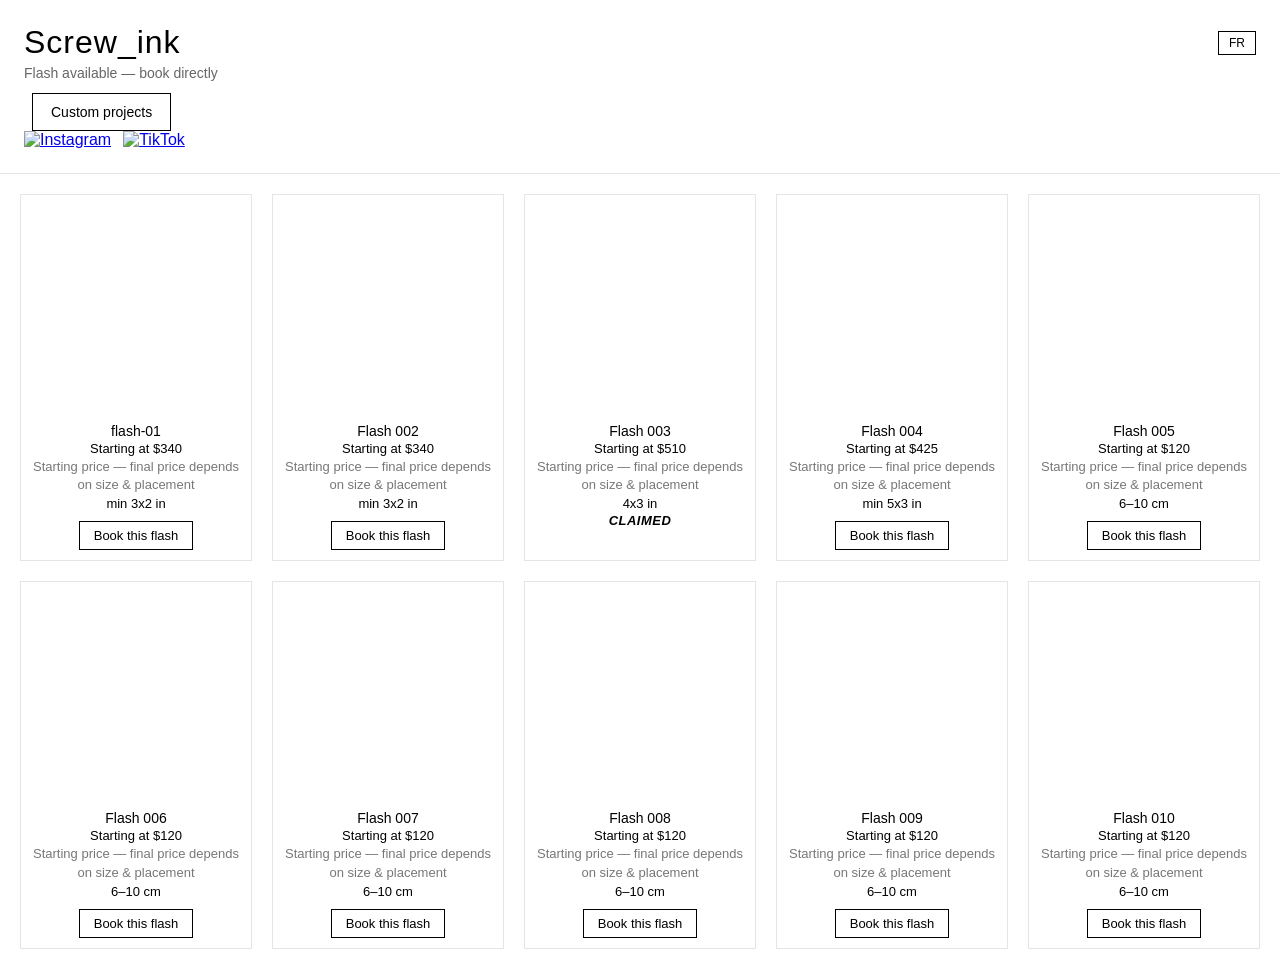
==== index.html @ 3cdb244e "Refactor header and social links in index.html" ====
<!DOCTYPE html>
<html lang="en">
<head>
  <meta charset="UTF-8" />
  <title>Screw_ink — Flash</title>
  <meta name="viewport" content="width=device-width, initial-scale=1.0" />
  <link rel="stylesheet" href="style.css" />
</head>
<body>

<header>
  <!-- TOP ROW: NAME + LANGUAGE -->
  <div class="header-top">
    <h1>Screw_ink</h1>
    <button id="lang-toggle" class="lang-btn">FR</button>
  </div>

  <p id="subtitle">Flash available — book directly</p>

  <!-- ROW: CUSTOM PROJECTS + SOCIALS -->
  <div class="header-buttons header-row">
    <a
      href="https://tally.so/r/nrgLG5"
      target="_blank"
      class="custom-btn custom-btn--primary"
      id="customBtn"
    >
      Custom projects
    </a>

    <div class="social-links">
      <!-- Instagram -->
      <a href="https://www.instagram.com/screw_ink" target="_blank" aria-label="Instagram">
        <img
          src="https://upload.wikimedia.org/wikipedia/commons/9/95/Instagram_logo_2022.svg"
          alt="Instagram"
          class="social-icon"
        />
      </a>

      <!-- TikTok -->
      <a href="https://www.tiktok.com/@screw_ink" target="_blank" aria-label="TikTok">
        <img
          src="https://upload.wikimedia.org/wikipedia/commons/a/a9/TikTok_logo.svg"
          alt="TikTok"
          class="social-icon"
        />
      </a>
    </div>
  </div>
</header>

<main>
  <div id="flash-container" class="flash-grid"></div>
</main>

<!-- IMAGE MODAL -->
<div id="image-modal" class="modal">
  <span class="close">&times;</span>
  <img class="modal-img" id="modal-img">
</div>

<script>
  /* =========================
     LANGUAGE + TRANSLATIONS
  ========================= */
  let currentLang = "en";

  const translations = {
    en: {
      subtitle: "Flash available — book directly",
      custom: "Custom projects",
      priceNote: "Starting price — final price depends on size & placement",
      bookThis: "Book this flash",
      claimed: "CLAIMED"
    },
    fr: {
      subtitle: "Flash disponible — réservation directe",
      custom: "Projets personnalisés",
      priceNote: "Prix de départ — le prix final dépend de la taille et de l’emplacement",
      bookThis: "Réserver ce flash",
      claimed: "RÉSERVÉ"
    }
  };

  /* =========================
     LOAD FLASH
  ========================= */
  function loadFlash() {
    fetch("./flash.json")
      .then(res => res.json())
      .then(data => {
        const container = document.getElementById("flash-container");
        container.innerHTML = "";

        data.forEach(flash => {
          const isClaimed = flash.status.toLowerCase() === "claimed";

          const card = document.createElement("div");
          card.className = "flash-card";

          const img = document.createElement("img");
          img.src = `./flash/${flash.image}`;
          img.alt = flash.name;
          img.className = "flash-img";
          img.loading = "lazy";
          img.decoding = "async";

          img.addEventListener("click", () => {
            document.getElementById("modal-img").src = img.src;
            document.getElementById("image-modal").style.display = "flex";
          });

          const info = document.createElement("div");
          info.className = "flash-info";
          info.innerHTML = `
            <h3>${flash.name}</h3>

            <p class="price">${flash.price}</p>

            <p class="price-note">
              ${translations[currentLang].priceNote}
            </p>

            <p>${flash.size}</p>

            <p class="status ${isClaimed ? "claimed" : ""}">
              ${isClaimed ? translations[currentLang].claimed : ""}
            </p>

            ${
              !isClaimed
                ? `<a href="booking.html" target="_blank" class="book-btn">
                     ${translations[currentLang].bookThis}
                   </a>`
                : ""
            }
          `;

          card.appendChild(img);
          card.appendChild(info);
          container.appendChild(card);
        });
      });
  }

  loadFlash();

  /* =========================
     LANGUAGE TOGGLE
  ========================= */
  document.getElementById("lang-toggle").addEventListener("click", () => {
    currentLang = currentLang === "en" ? "fr" : "en";

    document.getElementById("lang-toggle").innerText =
      currentLang === "en" ? "FR" : "EN";

    document.getElementById("subtitle").innerText =
      translations[currentLang].subtitle;

    document.getElementById("customBtn").innerText =
      translations[currentLang].custom;

    loadFlash();
  });

  /* =========================
     MODAL CLOSE
  ========================= */
  const modal = document.getElementById("image-modal");
  const closeBtn = document.querySelector(".close");

  closeBtn.onclick = () => modal.style.display = "none";
  modal.onclick = e => {
    if (e.target === modal) modal.style.display = "none";
  };
</script>

</body>
</html>
---- style.css ----
* {
  box-sizing: border-box;
}

body {
  margin: 0;
  font-family: -apple-system, BlinkMacSystemFont, "Helvetica Neue", Arial, sans-serif;
  background: #ffffff;
  color: #000000;
}

/* HEADER */
header {
  padding: 24px;
  border-bottom: 1px solid #e5e5e5;
}

header h1 {
  margin: 0;
  font-weight: 400;
  letter-spacing: 1px;
}

header p {
  margin: 4px 0 0;
  font-size: 14px;
  color: #666;
}

/* GRID */
.flash-grid {
  display: grid;
  grid-template-columns: repeat(auto-fill, minmax(220px, 1fr));
  gap: 20px;
  padding: 20px;
}
.price-note {
  margin-top: 2px;
  font-size: 12px;
  color: #777;
  line-height: 1.4;
}
/* CARD */
.flash-card {
  border: 1px solid #e5e5e5;
  padding: 10px;
  background: #fff;
}

/* IMAGE */
.flash-img {
  width: 100%;
  height: auto;
  display: block;
  cursor: pointer;
}

/* INFO */
.flash-info {
  margin-top: 8px;
  text-align: center;
}

.flash-info h3 {
  margin: 6px 0 2px;
  font-size: 14px;
  font-weight: 400;
}

.flash-info p {
  margin: 2px 0;
  font-size: 13px;
}

.status {
  font-style: italic;
  color: #777;
}

/* BOOK BUTTON */
.book-btn {
  display: inline-block;
  margin-top: 8px;
  padding: 6px 14px;
  font-size: 13px;
  text-decoration: none;
  color: #000;
  border: 1px solid #000;
  transition: background 0.2s ease, color 0.2s ease;
}

.book-btn:hover {
  background: #000;
  color: #fff;
}

/* MODAL OVERLAY */
.modal {
  display: none;
  position: fixed;
  inset: 0;
  background: rgba(0,0,0,0.85);
  justify-content: center;
  align-items: center;
  z-index: 1000;
}

/* MODAL IMAGE */
.modal-img {
  max-width: 90%;
  max-height: 90%;
  box-shadow: 0 0 30px rgba(0,0,0,0.5);
}

/* CLOSE BUTTON */
.close {
  position: absolute;
  top: 20px;
  right: 24px;
  color: white;
  font-size: 32px;
  cursor: pointer;
}
.header-buttons {
  margin-top: 12px;
}

.custom-btn {
  display: inline-block;
  margin-left: 8px;
  padding: 6px 14px;
  font-size: 13px;
  text-decoration: none;
  color: #666;
  border: 1px solid #ccc;
}

.custom-btn:hover {
  background: #000;
  color: #fff;
  border-color: #000;
}
/* HEADER TOP */
.header-top {
  display: flex;
  justify-content: space-between;
  align-items: center;
}

/* LANGUAGE BUTTON */
.lang-btn {
  border: 1px solid #000;
  background: transparent;
  padding: 4px 10px;
  font-size: 12px;
  cursor: pointer;
}

.lang-btn:hover {
  background: #000;
  color: #fff;
}
/* Prevent layout jump + lighter thumbnail rendering */
.flash-img {
  width: 100%;
  height: auto;
  display: block;
  image-rendering: auto;
}
.flash-card img {
  max-width: 100%;
}
/* =========================
   CLAIMED FLASH STYLING
========================= */

.status.claimed {
  color: #000;
  font-weight: 600;
  text-transform: uppercase;
  letter-spacing: 0.5px;
}

/* Fade image when claimed */
.flash-card:has(.status.claimed) img {
  opacity: 0.45;
}
/* EMPHASIZED CUSTOM PROJECT BUTTON */
.custom-btn--primary {
  padding: 10px 18px;
  font-size: 14px;
  font-weight: 500;
  border: 1.5px solid #000;
  color: #000;
}

.custom-btn--primary:hover {
  background: #000;
  color: #fff;
}
/* SOCIAL ICONS */
.social-links {
  display: flex;
  gap: 10px;
}

.social-icon {
  width: 18px;
  height: 18px;
  fill: #000;
  transition: opacity 0.2s ease;
}

.social-links a:hover .social-icon {
  opacity: 0.6;
}
/* HEADER LAYOUT */
.header-top {
  display: flex;
  justify-content: space-between;
  align-items: center;
}

/* RIGHT SIDE STACK */
.header-right {
  display: flex;
  flex-direction: column;
  align-items: flex-end;
  gap: 6px;
}

/* SOCIAL ICONS — COLORED & BIGGER */
.social-links {
  display: flex;
  gap: 12px;
}

.social-icon {
  width: 26px;
  height: 26px;
  object-fit: contain;
  transition: transform 0.15s ease, opacity 0.15s ease;
}

.social-links a:hover .social-icon {
  transform: scale(1.08);
  opacity: 0.9;
}
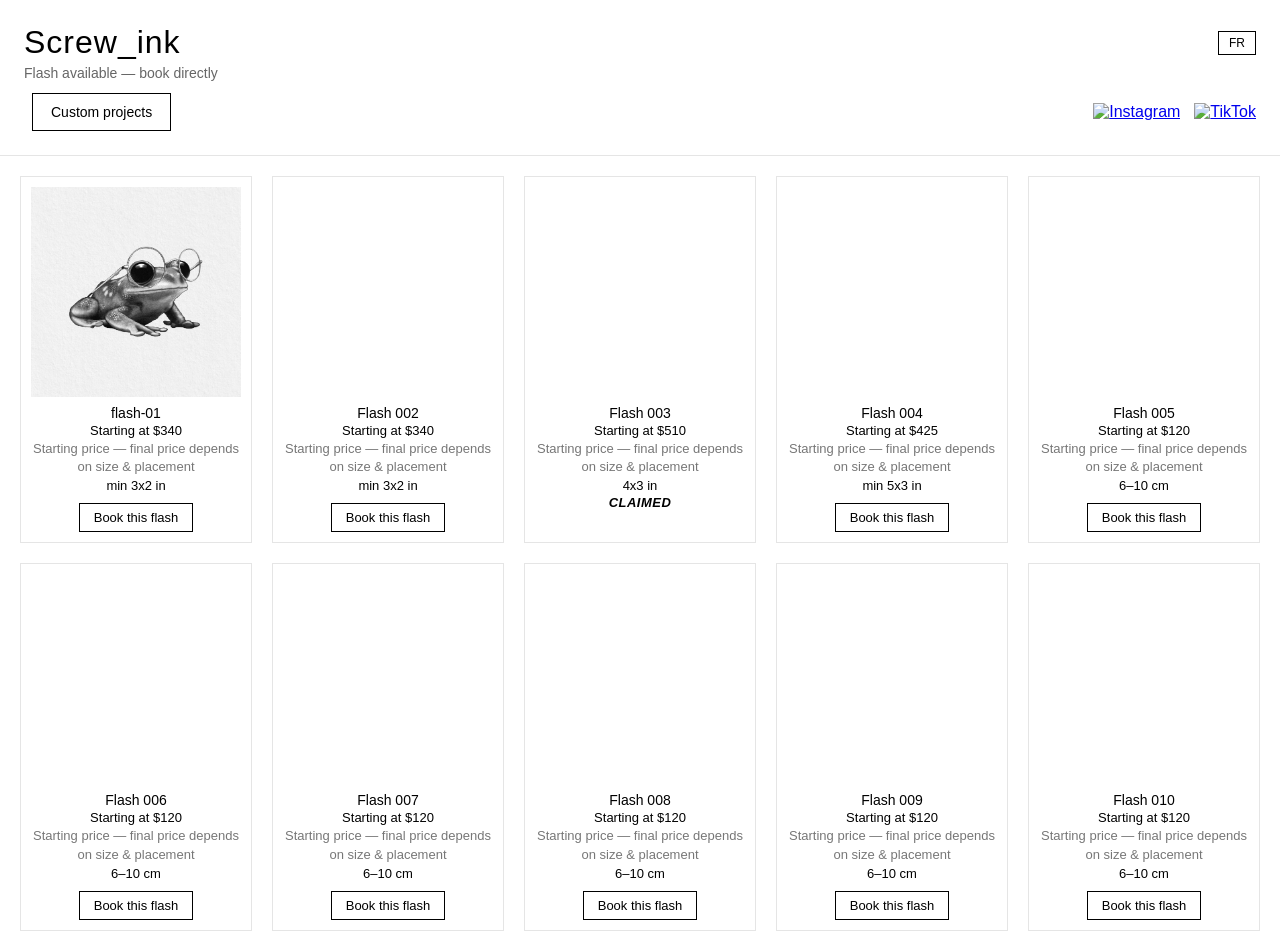
==== commit 020eb71a: "Update TikTok link and logo in index.html" ====
--- a/index.html
+++ b/index.html
@@ -39,13 +39,13 @@
       </a>
 
       <!-- TikTok -->
-      <a href="https://www.tiktok.com/@screw_ink" target="_blank" aria-label="TikTok">
-        <img
-          src="https://upload.wikimedia.org/wikipedia/commons/a/a9/TikTok_logo.svg"
-          alt="TikTok"
-          class="social-icon"
-        />
-      </a>
+<a href="https://www.tiktok.com/@screw_ink" target="_blank" aria-label="TikTok">
+  <img
+    src="https://upload.wikimedia.org/wikipedia/en/a/a9/TikTok_logo.png"
+    alt="TikTok"
+    class="social-icon"
+  />
+</a>
     </div>
   </div>
 </header>
--- a/style.css
+++ b/style.css
@@ -246,3 +246,29 @@
   transform: scale(1.08);
   opacity: 0.9;
 }
+/* ROW: CUSTOM BUTTON + SOCIALS */
+.header-row {
+  display: flex;
+  align-items: center;
+  justify-content: space-between;
+  gap: 16px;
+}
+
+/* SOCIAL ICONS */
+.social-links {
+  display: flex;
+  align-items: center;
+  gap: 14px;
+}
+
+.social-icon {
+  width: 34px;      /* ⬅️ bigger */
+  height: 34px;
+  object-fit: contain;
+  transition: transform 0.15s ease, opacity 0.15s ease;
+}
+
+.social-links a:hover .social-icon {
+  transform: scale(1.08);
+  opacity: 0.9;
+}
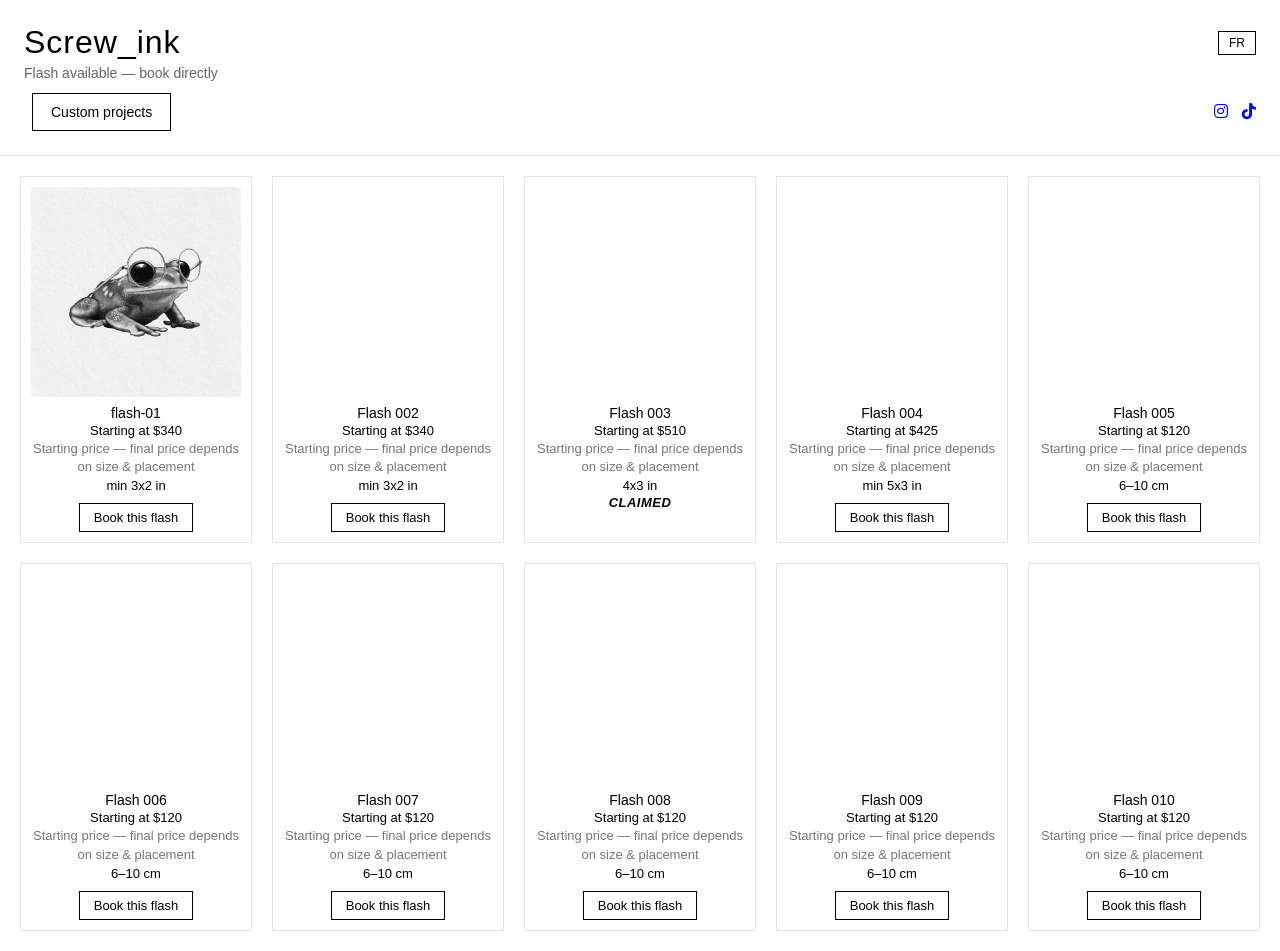
==== commit 0fae61d5: "Update social media links to use Font Awesome icons Replaced image links for social media icons with" ====
--- a/index.html
+++ b/index.html
@@ -5,6 +5,7 @@
   <title>Screw_ink — Flash</title>
   <meta name="viewport" content="width=device-width, initial-scale=1.0" />
   <link rel="stylesheet" href="style.css" />
+  <link rel="stylesheet" href="https://cdnjs.cloudflare.com/ajax/libs/font-awesome/6.5.1/css/all.min.css">
 </head>
 <body>
 
@@ -29,24 +30,14 @@
     </a>
 
     <div class="social-links">
-      <!-- Instagram -->
-      <a href="https://www.instagram.com/screw_ink" target="_blank" aria-label="Instagram">
-        <img
-          src="https://upload.wikimedia.org/wikipedia/commons/9/95/Instagram_logo_2022.svg"
-          alt="Instagram"
-          class="social-icon"
-        />
-      </a>
+  <a href="https://www.instagram.com/screw_ink" target="_blank" aria-label="Instagram">
+    <i class="fa-brands fa-instagram"></i>
+  </a>
 
-      <!-- TikTok -->
-<a href="https://www.tiktok.com/@screw_ink" target="_blank" aria-label="TikTok">
-  <img
-    src="https://upload.wikimedia.org/wikipedia/en/a/a9/TikTok_logo.png"
-    alt="TikTok"
-    class="social-icon"
-  />
-</a>
-    </div>
+  <a href="https://www.tiktok.com/@screw_ink" target="_blank" aria-label="TikTok">
+    <i class="fa-brands fa-tiktok"></i>
+  </a>
+</div>
   </div>
 </header>
 
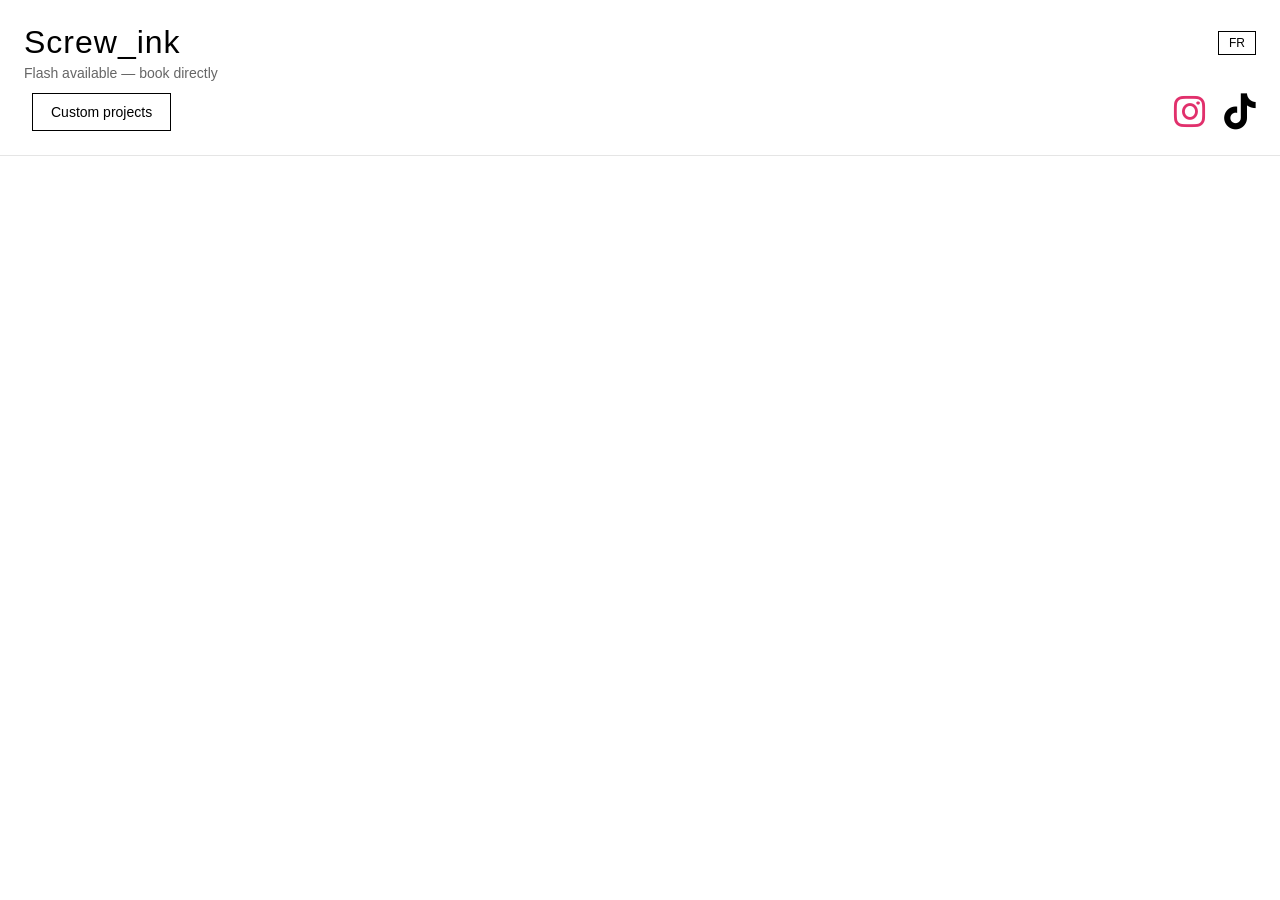
==== commit ecfe711b: "Update booking link to use external calendar service" ====
--- a/index.html
+++ b/index.html
@@ -121,9 +121,14 @@
 
             ${
               !isClaimed
-                ? `<a href="booking.html" target="_blank" class="book-btn">
-                     ${translations[currentLang].bookThis}
-                   </a>`
+                ? `
+                <a
+  href="https://cal.com/screw-ink/flash?flash=${encodeURIComponent(flash.name)}"
+  target="_blank"
+  class="book-btn"
+>
+  ${translations[currentLang].bookThis}
+</a>
                 : ""
             }
           `;
--- a/style.css
+++ b/style.css
@@ -272,3 +272,28 @@
   transform: scale(1.08);
   opacity: 0.9;
 }
+/* SOCIAL ICONS — RELIABLE VERSION */
+.social-links {
+  display: flex;
+  align-items: center;
+  gap: 18px;
+}
+
+.social-links i {
+  font-size: 36px;      /* size of the logos */
+  transition: transform 0.15s ease, opacity 0.15s ease;
+}
+
+/* Brand colors */
+.social-links .fa-instagram {
+  color: #E1306C;
+}
+
+.social-links .fa-tiktok {
+  color: #000;
+}
+
+.social-links a:hover i {
+  transform: scale(1.12);
+  opacity: 0.85;
+}
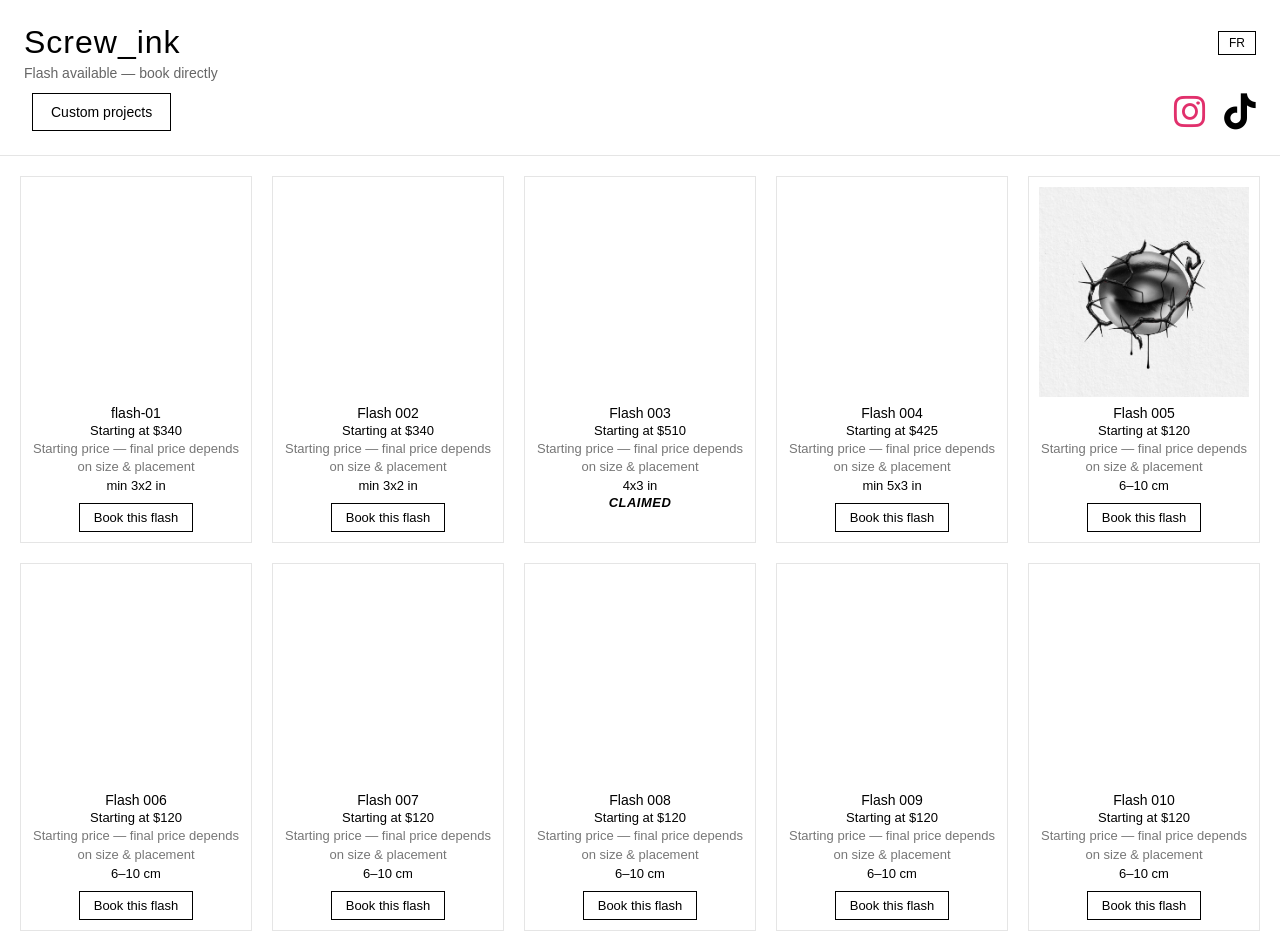
==== commit 61a14656: "Refactor HTML for better readability and structure" ====
--- a/index.html
+++ b/index.html
@@ -4,13 +4,18 @@
   <meta charset="UTF-8" />
   <title>Screw_ink — Flash</title>
   <meta name="viewport" content="width=device-width, initial-scale=1.0" />
+
   <link rel="stylesheet" href="style.css" />
-  <link rel="stylesheet" href="https://cdnjs.cloudflare.com/ajax/libs/font-awesome/6.5.1/css/all.min.css">
+  <!-- Font Awesome for Instagram / TikTok -->
+  <link
+    rel="stylesheet"
+    href="https://cdnjs.cloudflare.com/ajax/libs/font-awesome/6.5.1/css/all.min.css"
+  />
 </head>
 <body>
 
 <header>
-  <!-- TOP ROW: NAME + LANGUAGE -->
+  <!-- TOP: NAME + LANGUAGE -->
   <div class="header-top">
     <h1>Screw_ink</h1>
     <button id="lang-toggle" class="lang-btn">FR</button>
@@ -30,14 +35,14 @@
     </a>
 
     <div class="social-links">
-  <a href="https://www.instagram.com/screw_ink" target="_blank" aria-label="Instagram">
-    <i class="fa-brands fa-instagram"></i>
-  </a>
+      <a href="https://www.instagram.com/screw_ink" target="_blank" aria-label="Instagram">
+        <i class="fa-brands fa-instagram"></i>
+      </a>
 
-  <a href="https://www.tiktok.com/@screw_ink" target="_blank" aria-label="TikTok">
-    <i class="fa-brands fa-tiktok"></i>
-  </a>
-</div>
+      <a href="https://www.tiktok.com/@screw_ink" target="_blank" aria-label="TikTok">
+        <i class="fa-brands fa-tiktok"></i>
+      </a>
+    </div>
   </div>
 </header>
 
@@ -121,14 +126,13 @@
 
             ${
               !isClaimed
-                ? `
-                <a
-  href="https://cal.com/screw-ink/flash?flash=${encodeURIComponent(flash.name)}"
-  target="_blank"
-  class="book-btn"
->
-  ${translations[currentLang].bookThis}
-</a>
+                ? `<a
+                     href="https://cal.com/screw-ink/flash?flash=${encodeURIComponent(flash.name)}"
+                     target="_blank"
+                     class="book-btn"
+                   >
+                     ${translations[currentLang].bookThis}
+                   </a>`
                 : ""
             }
           `;
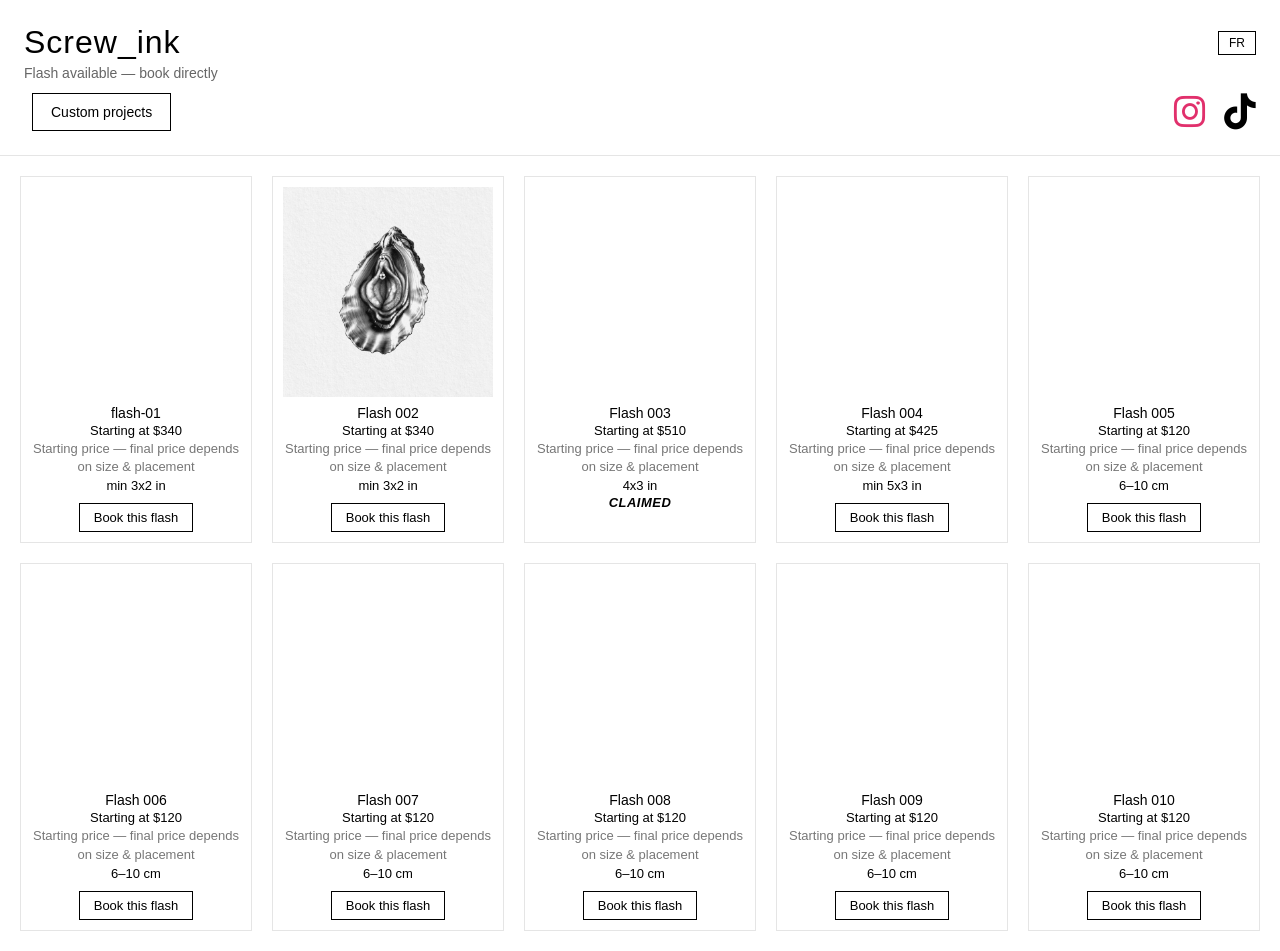
==== commit 3eb8b6eb: "Refactor comments and implement book button Updated comments for clarity and added a dynamic book bu" ====
--- a/index.html
+++ b/index.html
@@ -6,7 +6,8 @@
   <meta name="viewport" content="width=device-width, initial-scale=1.0" />
 
   <link rel="stylesheet" href="style.css" />
-  <!-- Font Awesome for Instagram / TikTok -->
+
+  <!-- Font Awesome (Instagram / TikTok icons) -->
   <link
     rel="stylesheet"
     href="https://cdnjs.cloudflare.com/ajax/libs/font-awesome/6.5.1/css/all.min.css"
@@ -95,6 +96,7 @@
           const card = document.createElement("div");
           card.className = "flash-card";
 
+          /* IMAGE */
           const img = document.createElement("img");
           img.src = `./flash/${flash.image}`;
           img.alt = flash.name;
@@ -107,8 +109,10 @@
             document.getElementById("image-modal").style.display = "flex";
           });
 
+          /* INFO */
           const info = document.createElement("div");
           info.className = "flash-info";
+
           info.innerHTML = `
             <h3>${flash.name}</h3>
 
@@ -123,19 +127,21 @@
             <p class="status ${isClaimed ? "claimed" : ""}">
               ${isClaimed ? translations[currentLang].claimed : ""}
             </p>
+          `;
 
-            ${
-              !isClaimed
-                ? `<a
-                     href="https://cal.com/screw-ink/flash?flash=${encodeURIComponent(flash.name)}"
-                     target="_blank"
-                     class="book-btn"
-                   >
-                     ${translations[currentLang].bookThis}
-                   </a>`
-                : ""
-            }
-          `;
+          /* SAFE BOOK BUTTON */
+          if (!isClaimed) {
+            const bookBtn = document.createElement("a");
+            bookBtn.className = "book-btn";
+            bookBtn.target = "_blank";
+            bookBtn.textContent = translations[currentLang].bookThis;
+
+            bookBtn.href =
+              "https://cal.com/screw-ink/flash?flash=" +
+              encodeURIComponent(flash.name);
+
+            info.appendChild(bookBtn);
+          }
 
           card.appendChild(img);
           card.appendChild(info);
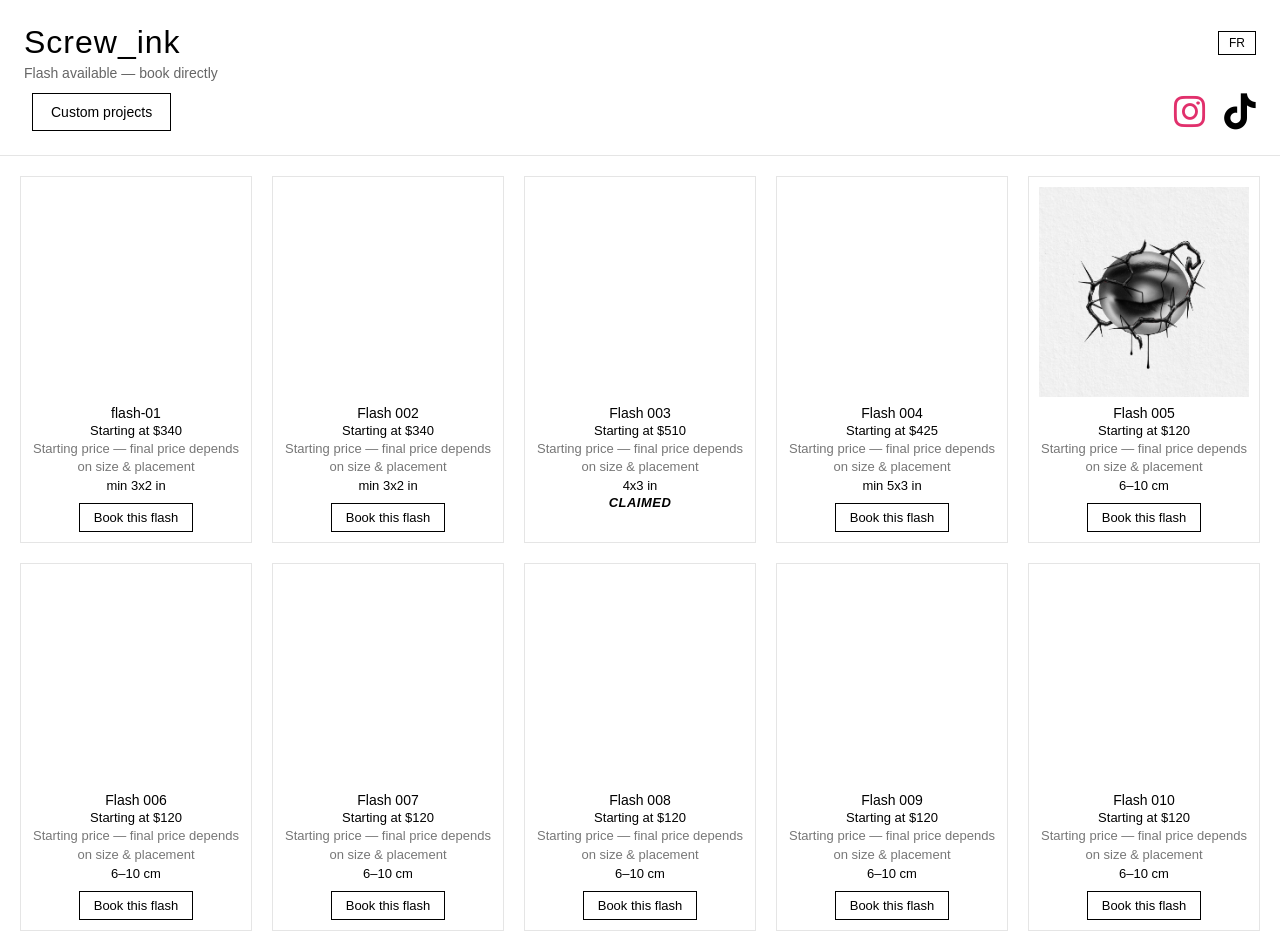
==== commit 25543dde: "Update booking link format in index.html" ====
--- a/index.html
+++ b/index.html
@@ -137,9 +137,8 @@
             bookBtn.textContent = translations[currentLang].bookThis;
 
             bookBtn.href =
-              "https://cal.com/screw-ink/flash?flash=" +
-              encodeURIComponent(flash.name);
-
+  "https://cal.com/screw-ink/flash?answers%5Bflash%5D=" +
+  encodeURIComponent(flash.name);
             info.appendChild(bookBtn);
           }
 
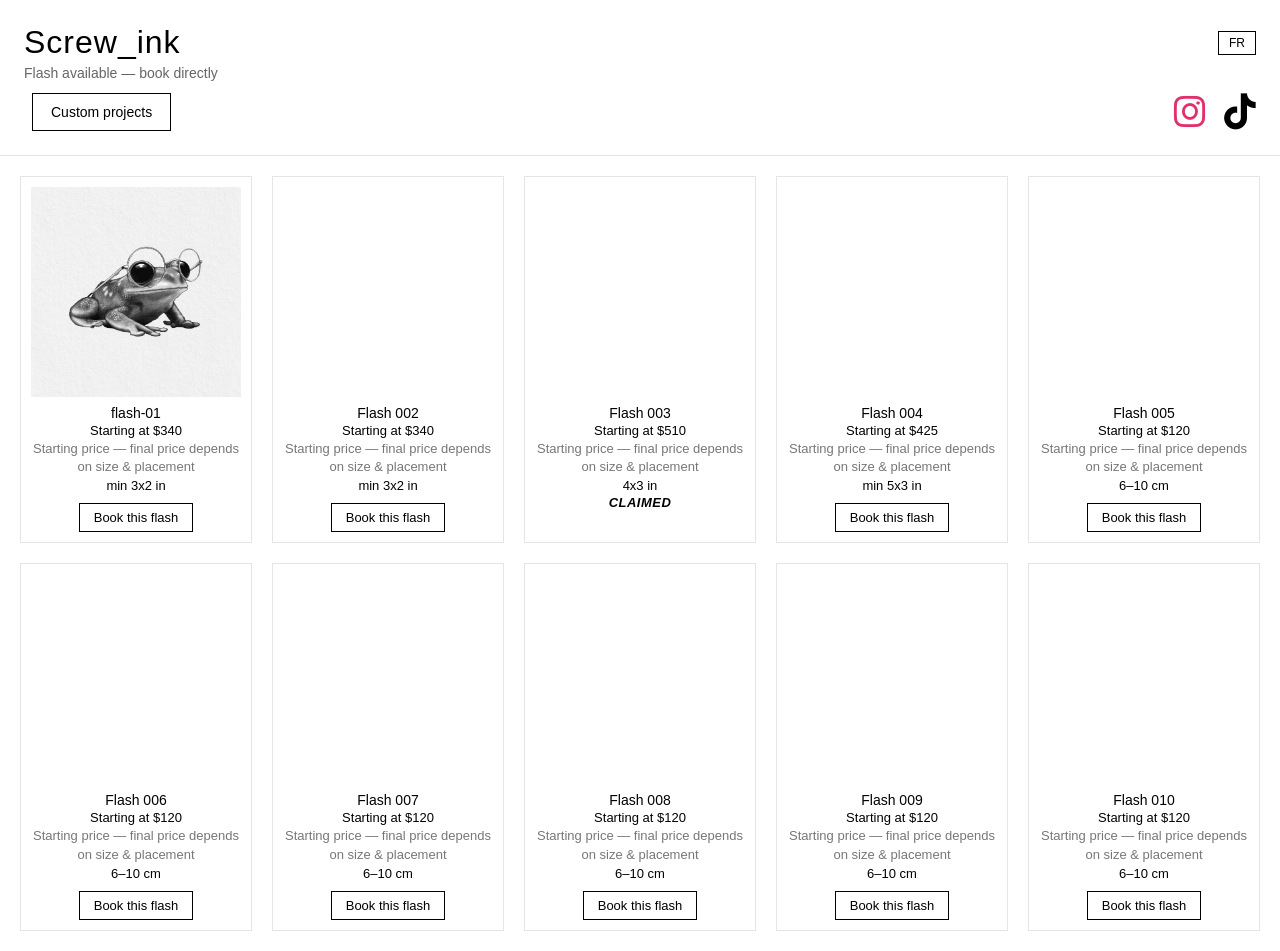
==== commit 3dc49245: "Fix book button URL concatenation" ====
--- a/index.html
+++ b/index.html
@@ -137,7 +137,7 @@
             bookBtn.textContent = translations[currentLang].bookThis;
 
             bookBtn.href =
-  "https://cal.com/screw-ink/flash?answers%5Bflash%5D=" +
+  "https://cal.com/screw-ink/flash-tattoo?answers%5Bflash%5D=" +
   encodeURIComponent(flash.name);
             info.appendChild(bookBtn);
           }
